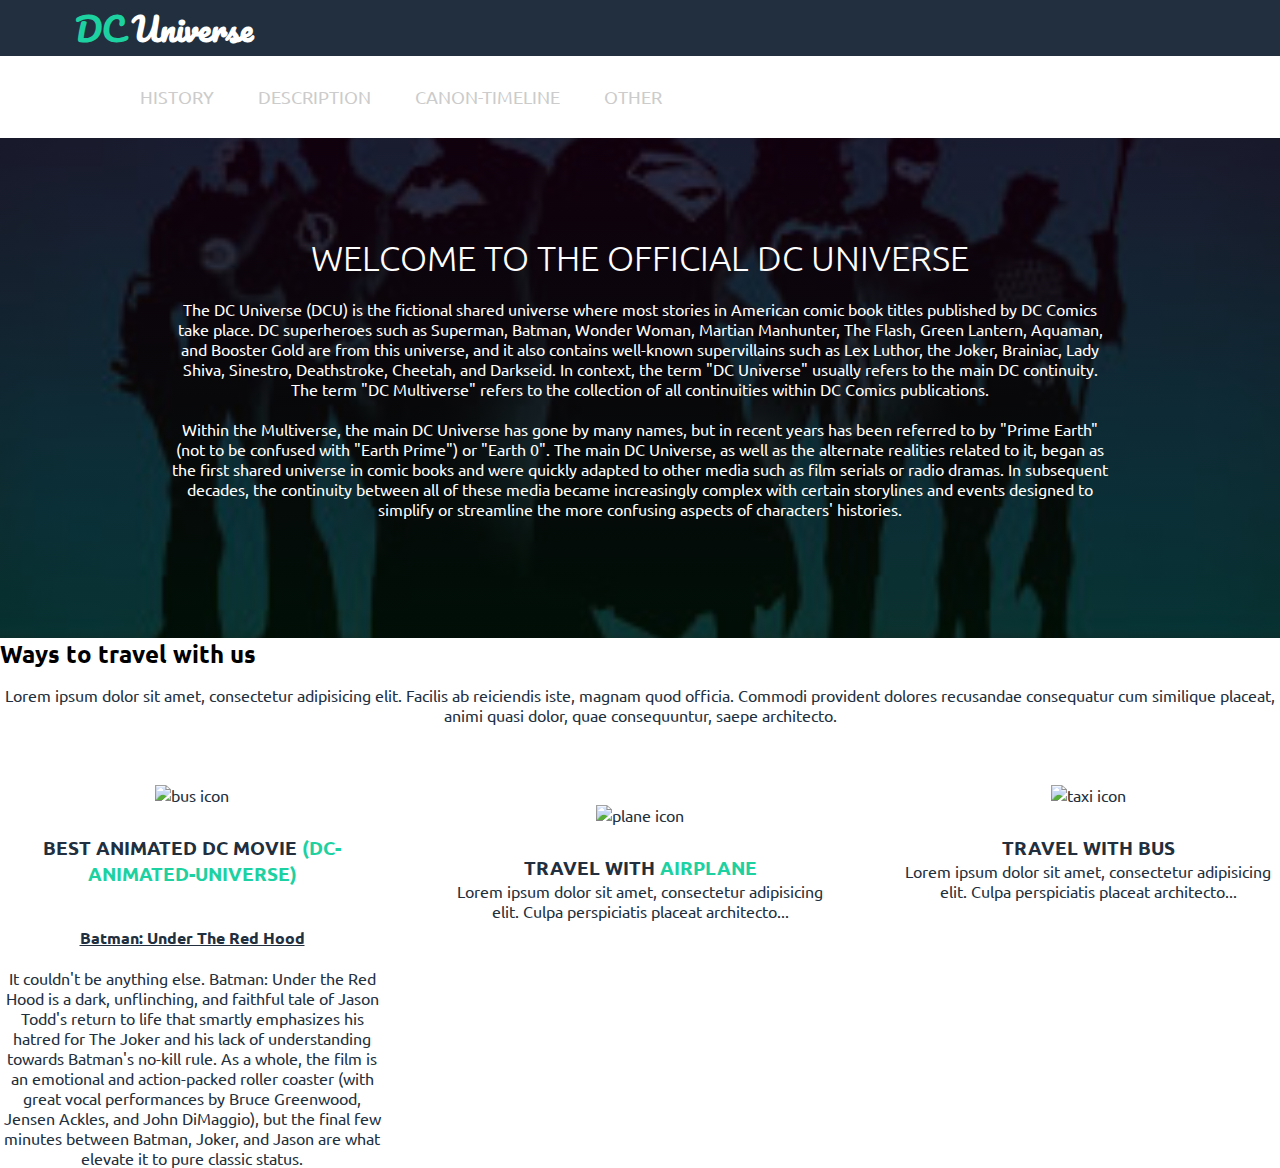
==== index.html @ 22c5e516 "update" ====
<!DOCTYPE html>
<html lang="">
<head>
    <meta charset="utf-8">
    <meta name="viewport" content="width=device-width, initial-scale=1.0">
    <link rel="stylesheet" href="css/style.css">
    <link href="https://fonts.googleapis.com/css2?family=Pacifico&family=Ubuntu:wght@400;700&display=swap" rel="stylesheet">
    <title></title>
</head>

<body>
    <div class="container">
        <header>
            <a href=index.html><h1 class="page-header"><span>DC</span> Universe</h1></a>
            <ul class="nav-menu">
                <a href="#"><li>History</li></a>
                <a href="descri.html"><li>Description</li></a>
                <a href="#"><li>Canon-Timeline</li></a>
                <a href="#"><li>Other</li></a>
            </ul>
            <div class="header-image">
                <h2>Welcome to the Official DC Universe</h2>
                <p>The DC Universe (DCU) is the fictional shared universe where most stories in American comic book titles published by DC Comics take place. DC superheroes such as Superman, Batman, Wonder Woman, Martian Manhunter, The Flash, Green Lantern, Aquaman, and Booster Gold are from this universe, and it also contains well-known supervillains such as Lex Luthor, the Joker, Brainiac, Lady Shiva, Sinestro, Deathstroke, Cheetah, and Darkseid. In context, the term "DC Universe" usually refers to the main DC continuity. The term "DC Multiverse" refers to the collection of all continuities within DC Comics publications. 
                <br>
                <br>
                Within the Multiverse, the main DC Universe has gone by many names, but in recent years has been referred to by "Prime Earth" (not to be confused with "Earth Prime") or "Earth 0". The main DC Universe, as well as the alternate realities related to it, began as the first shared universe in comic books and were quickly adapted to other media such as film serials or radio dramas. In subsequent decades, the continuity between all of these media became increasingly complex with certain storylines and events designed to simplify or streamline the more confusing aspects of characters' histories.</p>
            </div>
        </header>
        
        <section class="journey-way">
           <h2>Ways to travel with <span>us</span></h2>
           <p id="journey-explain">Lorem ipsum dolor sit amet, consectetur adipisicing elit. Facilis ab reiciendis iste, magnam quod officia. Commodi provident dolores recusandae consequatur cum similique placeat, animi quasi dolor, quae consequuntur, saepe architecto.</p>
           <div class="travel-ways">
           <div class="ways-to-travel">
               <img src="img/icon11.svg" width="30%"alt="bus icon">
               <h3>Best Animated DC Movie <span>(DC-Animated-Universe)</span></h3><br><br>
               <p><b><u>Batman: Under The Red Hood</u></b><br><br>It couldn't be anything else. Batman: Under the Red Hood is a dark, unflinching, and faithful tale of Jason Todd's return to life that smartly emphasizes his hatred for The Joker and his lack of understanding towards Batman's no-kill rule. As a whole, the film is an emotional and action-packed roller coaster (with great vocal performances by Bruce Greenwood, Jensen Ackles, and John DiMaggio), but the final few minutes between Batman, Joker, and Jason are what elevate it to pure classic status.</p>
           </div>
           <div class="ways-to-travel">
               <img src="img/icon2.svg" width="30%" alt="plane icon">
               <h3>Travel with <span>Airplane</span></h3>
               <p>Lorem ipsum dolor sit amet, consectetur adipisicing elit. Culpa perspiciatis placeat architecto...</p>
           </div>
           <div class="ways-to-travel">
               <img src="img/icon3.svg" width="30%" alt="taxi icon">
               <h3>Travel with bus</h3>
               <p>Lorem ipsum dolor sit amet, consectetur adipisicing elit. Culpa perspiciatis placeat architecto...</p>
           </div>
           </div>
        </section>
    </div>
</body>
</html>
---- css/style.css ----
*{
    box-sizing: border-box;
    margin: 0;
    padding: 0;  
}

body{
    font-family: 'Pacifico', cursive;
    font-family: 'Ubuntu', sans-serif;
}

li{    
    list-style: none;
    display: inline-block;
    
}

a{
    text-decoration: none;
}

.container{
    max-width: 1400px;
    margin: 0 auto;
    background-color: #fff;
}

/* -----------------------
          Header
------------------------*/
body{
    background-color: #fbfbfb;
}

.page-header {
    background-color: #222f3e;
    color: #fff;
    font-family: 'Pacifico' , cursive;
    padding-left: 70px;
}

.page-header span{
    margin-left: 5px;
    color: #1dd1a1;
}

/* Nav menu*/
.nav-menu{
    padding: 10px 0 10px 120px;
}

.nav-menu a{
    color: #ccc;
    font-size: 18px;
    text-transform: uppercase;
}

.nav-menu a:hover{
    color: #222f3e;
    font-weight: 700;
}

.nav-menu li{
    padding: 20px;
}

/* Header image*/
.header-image{
    background-image: linear-gradient(rgba(23,0,10, 0.7 ), rgba(0,20,0, 
    0.7)),url(../img/image1.jpg);
    background-size: cover;
    background-repeat: no-repeat;
    background-position: center;
    height: 500px;
    display: flex;
    justify-content: center;
    align-items: center;
    flex-direction: column;
    color: #fff;  
}

.header-image h2{
    font-weight: 300;
    text-transform: uppercase;
    font-size: 35px;
}

.header-image p{
    margin: 20px 170px;
    text-align: center;
}

/* -----------------------
        Journey ways
------------------------*/
.journey-ways{
    width: 90%;
    margin: auto;
    padding: 70px;
    padding-bottom: 40px;
}

.journey-ways h2{
    text-align: center;
    text-transform: uppercase;
    color: #222f3e;
    font-size: 35px;
    font-weight: 300;
}

.journey-ways h2 span{
    color: #1dd1a1;
    font-weight: 700;
}

#journey-explain{
    color: #222f3e;
    text-align: center;
    margin-top: 15px;
}

.travel-ways{
    display: flex;
    margin-top: 50px; 
    justify-content: space-between;
    text-align: center;
}

.ways-to-travel{
    width: 30%;
    
}

.ways-to-travel:nth-child(2) {
    margin-top: 30px;
}

.ways-to-travel h3{
    margin-top: 30px;
    text-transform: uppercase;
    color: #222f3e;
}

.ways-to-travel h3 span{
    color: #1dd1a1;
}

.ways-to-travel{
    margin-top: 10px;
    color: #222f3e;
}
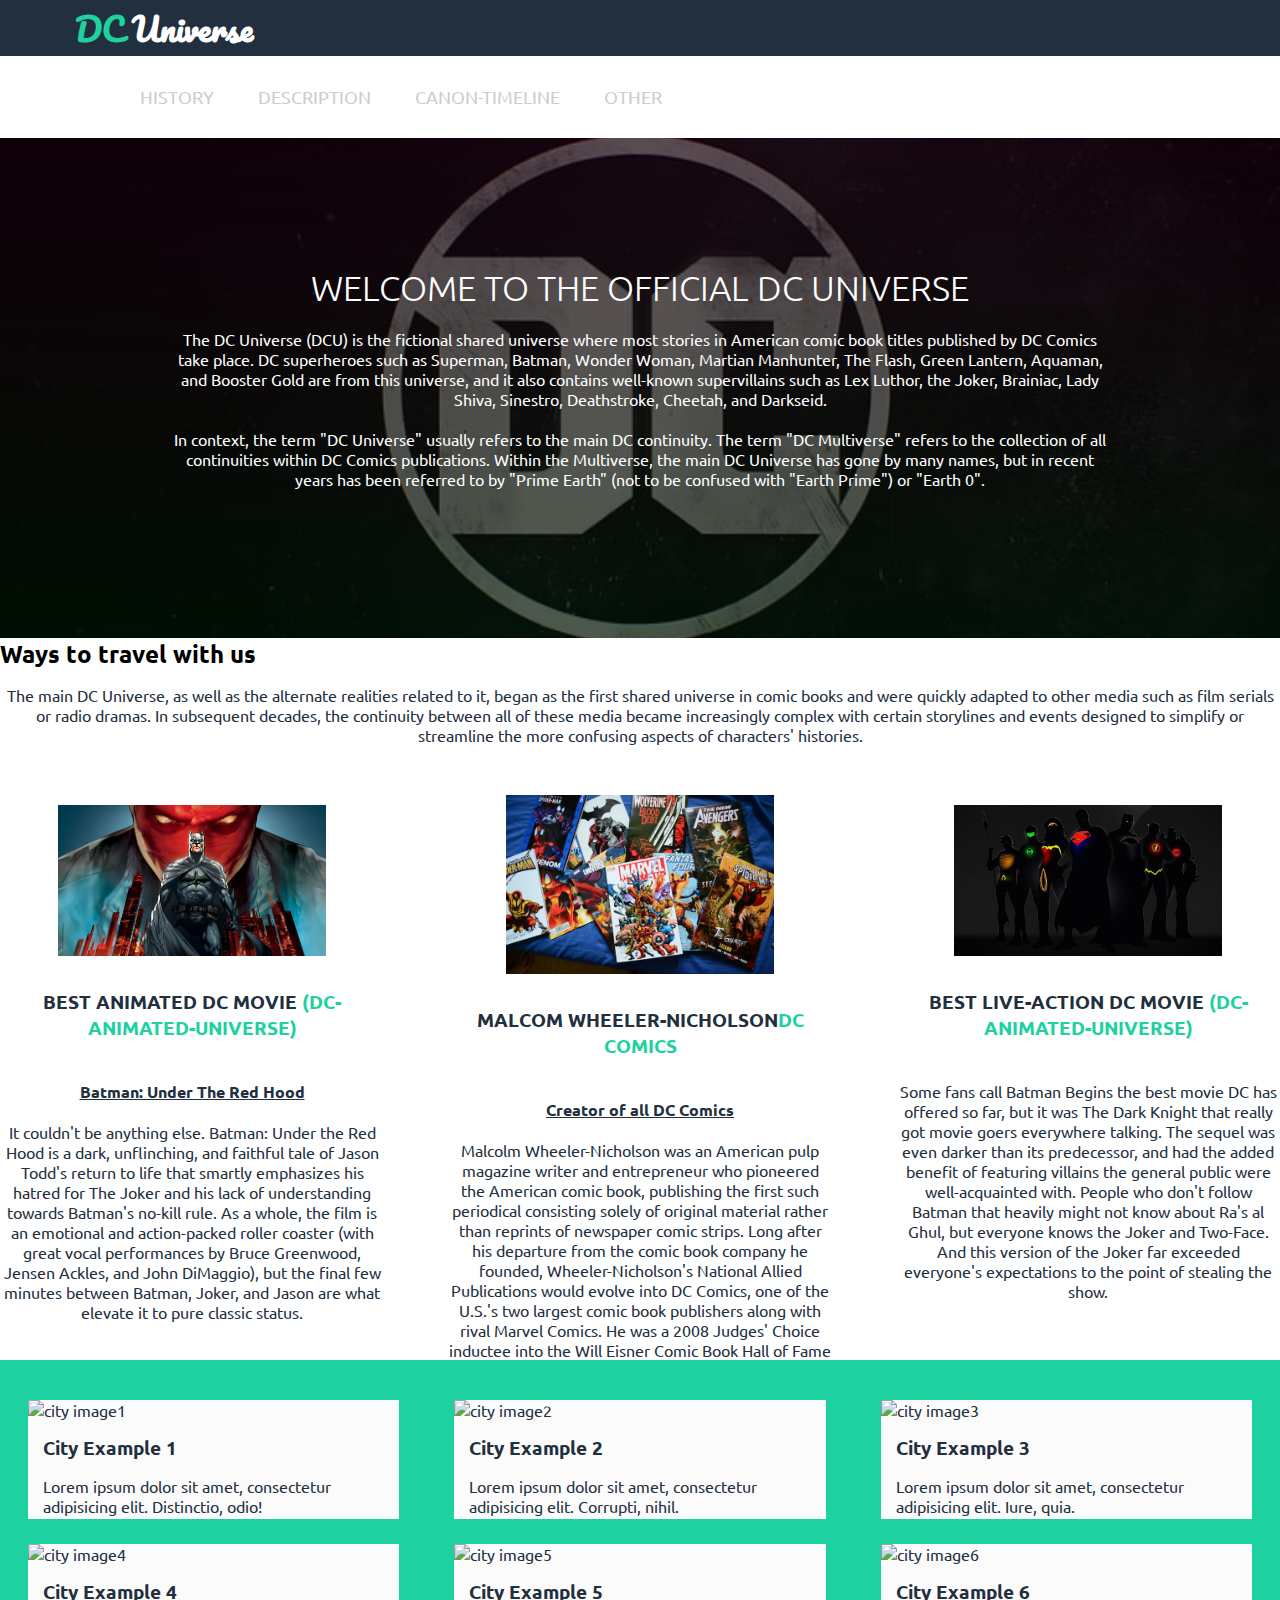
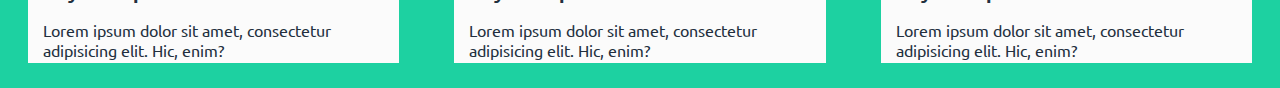
==== commit 8f789324: "update" ====
--- a/index.html
+++ b/index.html
@@ -1,5 +1,5 @@
 <!DOCTYPE html>
-<html lang="">
+<html lang="en">
 <head>
     <meta charset="utf-8">
     <meta name="viewport" content="width=device-width, initial-scale=1.0">
@@ -20,34 +20,70 @@
             </ul>
             <div class="header-image">
                 <h2>Welcome to the Official DC Universe</h2>
-                <p>The DC Universe (DCU) is the fictional shared universe where most stories in American comic book titles published by DC Comics take place. DC superheroes such as Superman, Batman, Wonder Woman, Martian Manhunter, The Flash, Green Lantern, Aquaman, and Booster Gold are from this universe, and it also contains well-known supervillains such as Lex Luthor, the Joker, Brainiac, Lady Shiva, Sinestro, Deathstroke, Cheetah, and Darkseid. In context, the term "DC Universe" usually refers to the main DC continuity. The term "DC Multiverse" refers to the collection of all continuities within DC Comics publications. 
+                <p>The DC Universe (DCU) is the fictional shared universe where most stories in American comic book titles published by DC Comics take place. DC superheroes such as Superman, Batman, Wonder Woman, Martian Manhunter, The Flash, Green Lantern, Aquaman, and Booster Gold are from this universe, and it also contains well-known supervillains such as Lex Luthor, the Joker, Brainiac, Lady Shiva, Sinestro, Deathstroke, Cheetah, and Darkseid. 
                 <br>
                 <br>
-                Within the Multiverse, the main DC Universe has gone by many names, but in recent years has been referred to by "Prime Earth" (not to be confused with "Earth Prime") or "Earth 0". The main DC Universe, as well as the alternate realities related to it, began as the first shared universe in comic books and were quickly adapted to other media such as film serials or radio dramas. In subsequent decades, the continuity between all of these media became increasingly complex with certain storylines and events designed to simplify or streamline the more confusing aspects of characters' histories.</p>
+                In context, the term "DC Universe" usually refers to the main DC continuity. The term "DC Multiverse" refers to the collection of all continuities within DC Comics publications. Within the Multiverse, the main DC Universe has gone by many names, but in recent years has been referred to by "Prime Earth" (not to be confused with "Earth Prime") or "Earth 0".</p>
             </div>
         </header>
         
         <section class="journey-way">
            <h2>Ways to travel with <span>us</span></h2>
-           <p id="journey-explain">Lorem ipsum dolor sit amet, consectetur adipisicing elit. Facilis ab reiciendis iste, magnam quod officia. Commodi provident dolores recusandae consequatur cum similique placeat, animi quasi dolor, quae consequuntur, saepe architecto.</p>
+           <p id="journey-explain">The main DC Universe, as well as the alternate realities related to it, began as the first shared universe in comic books and were quickly adapted to other media such as film serials or radio dramas. In subsequent decades, the continuity between all of these media became increasingly complex with certain storylines and events designed to simplify or streamline the more confusing aspects of characters' histories.</p>
            <div class="travel-ways">
            <div class="ways-to-travel">
-               <img src="img/icon11.svg" width="30%"alt="bus icon">
+               <img src="img/image3.jpg" width="70%"alt="bus icon">
                <h3>Best Animated DC Movie <span>(DC-Animated-Universe)</span></h3><br><br>
                <p><b><u>Batman: Under The Red Hood</u></b><br><br>It couldn't be anything else. Batman: Under the Red Hood is a dark, unflinching, and faithful tale of Jason Todd's return to life that smartly emphasizes his hatred for The Joker and his lack of understanding towards Batman's no-kill rule. As a whole, the film is an emotional and action-packed roller coaster (with great vocal performances by Bruce Greenwood, Jensen Ackles, and John DiMaggio), but the final few minutes between Batman, Joker, and Jason are what elevate it to pure classic status.</p>
            </div>
            <div class="ways-to-travel">
-               <img src="img/icon2.svg" width="30%" alt="plane icon">
-               <h3>Travel with <span>Airplane</span></h3>
-               <p>Lorem ipsum dolor sit amet, consectetur adipisicing elit. Culpa perspiciatis placeat architecto...</p>
+               <img src="img/image2.jpg" width="70%" alt="plane icon">
+               <h3>Malcom Wheeler-Nicholson<span>DC Comics</span></h3><br><br>
+               <p><b><u>Creator of all DC Comics</u></b><br><br>Malcolm Wheeler-Nicholson was an American pulp magazine writer and entrepreneur who pioneered the American comic book, publishing the first such periodical consisting solely of original material rather than reprints of newspaper comic strips. Long after his departure from the comic book company he founded, Wheeler-Nicholson's National Allied Publications would evolve into DC Comics, one of the U.S.'s two largest comic book publishers along with rival Marvel Comics. He was a 2008 Judges' Choice inductee into the Will Eisner Comic Book Hall of Fame</p>
            </div>
            <div class="ways-to-travel">
-               <img src="img/icon3.svg" width="30%" alt="taxi icon">
-               <h3>Travel with bus</h3>
-               <p>Lorem ipsum dolor sit amet, consectetur adipisicing elit. Culpa perspiciatis placeat architecto...</p>
+               <img src="img/image1.jpg" width="70%" alt="taxi icon">
+               <h3>Best Live-Action DC Movie <span>(DC-Animated-Universe)</span></h3><br><br> 
+               <p>Some fans call Batman Begins the best movie DC has offered so far, but it was The Dark Knight that really got movie goers everywhere talking. The sequel was even darker than its predecessor, and had the added benefit of featuring villains the general public were well-acquainted with. People who don't follow Batman that heavily might not know about Ra's al Ghul, but everyone knows the Joker and Two-Face. And this version of the Joker far exceeded everyone's expectations to the point of stealing the show.</p>
            </div>
            </div>
         </section>
+        
+        <section class="city-images">    
+            <div class="images-of-cities">
+                <div class="city-image">
+                    <img src="img/3.jpg" alt=" city image1">
+                    <h3>City Example 1</h3>
+                    <p>Lorem ipsum dolor sit amet, consectetur adipisicing elit. Distinctio, odio!</p>
+                </div>
+                <div class="city-image">
+                    <img src="img/3.jpg" alt=" city image2">
+                    <h3>City Example 2</h3>
+                    <p>Lorem ipsum dolor sit amet, consectetur adipisicing elit. Corrupti, nihil.</p>
+                </div>
+            <div class="city-image">
+                    <img src="img/5.jpg" alt=" city image3">
+                    <h3>City Example 3</h3>
+                    <p>Lorem ipsum dolor sit amet, consectetur adipisicing elit. Iure, quia.</p>
+                </div>
+                <div class="city-image">
+                    <img src="img/Nairobi.jpg" height="50%" alt=" city image4">
+                    <h3>City Example 4</h3>
+                    <p>Lorem ipsum dolor sit amet, consectetur adipisicing elit. Hic, enim?</p>
+                </div>
+                <div class="city-image">
+                    <img src="img/7.jpg" height="50%" alt=" city image5">
+                    <h3>City Example 5</h3>
+                    <p>Lorem ipsum dolor sit amet, consectetur adipisicing elit. Hic, enim?</p>
+                </div>
+                <div class="city-image">
+                    <img src="img/8.jpg" height="50%" alt=" city image6">
+                    <h3>City Example 6</h3>
+                    <p>Lorem ipsum dolor sit amet, consectetur adipisicing elit. Hic, enim?</p>
+                </div>
+            </div> 
+        </section>
+        
     </div>
 </body>
 </html>
--- a/css/style.css
+++ b/css/style.css
@@ -69,7 +69,7 @@
 /* Header image*/
 .header-image{
     background-image: linear-gradient(rgba(23,0,10, 0.7 ), rgba(0,20,0, 
-    0.7)),url(../img/image1.jpg);
+    0.7)),url(../img/image.jpg);
     background-size: cover;
     background-repeat: no-repeat;
     background-position: center;
@@ -134,7 +134,7 @@
 }
 
 .ways-to-travel:nth-child(2) {
-    margin-top: 30px;
+    margin-top: 0px;
 }
 
 .ways-to-travel h3{
@@ -151,3 +151,39 @@
     margin-top: 10px;
     color: #222f3e;
 }
+
+/* -----------------------
+        City Gallery
+------------------------*/
+.city-images{
+    padding-top: 40px;
+    background-color: #1dd1a1;
+    color: #222f3e;
+}
+
+.images-of-cities{
+    display: flex;
+    flex-wrap: wrap;
+    justify-content: space-around;
+}
+
+.city-image{
+    width: 29%;
+    margin-bottom: 25px;
+    background-color: #fbfbfb;
+}
+
+.city-image img{
+    width: 100%;
+}
+
+.city-image h3{
+    padding: 15px;
+}
+
+.city-image p{
+    padding: 0 15px 10px 15px;
+    padding-bottom: 3px;
+}
+
+
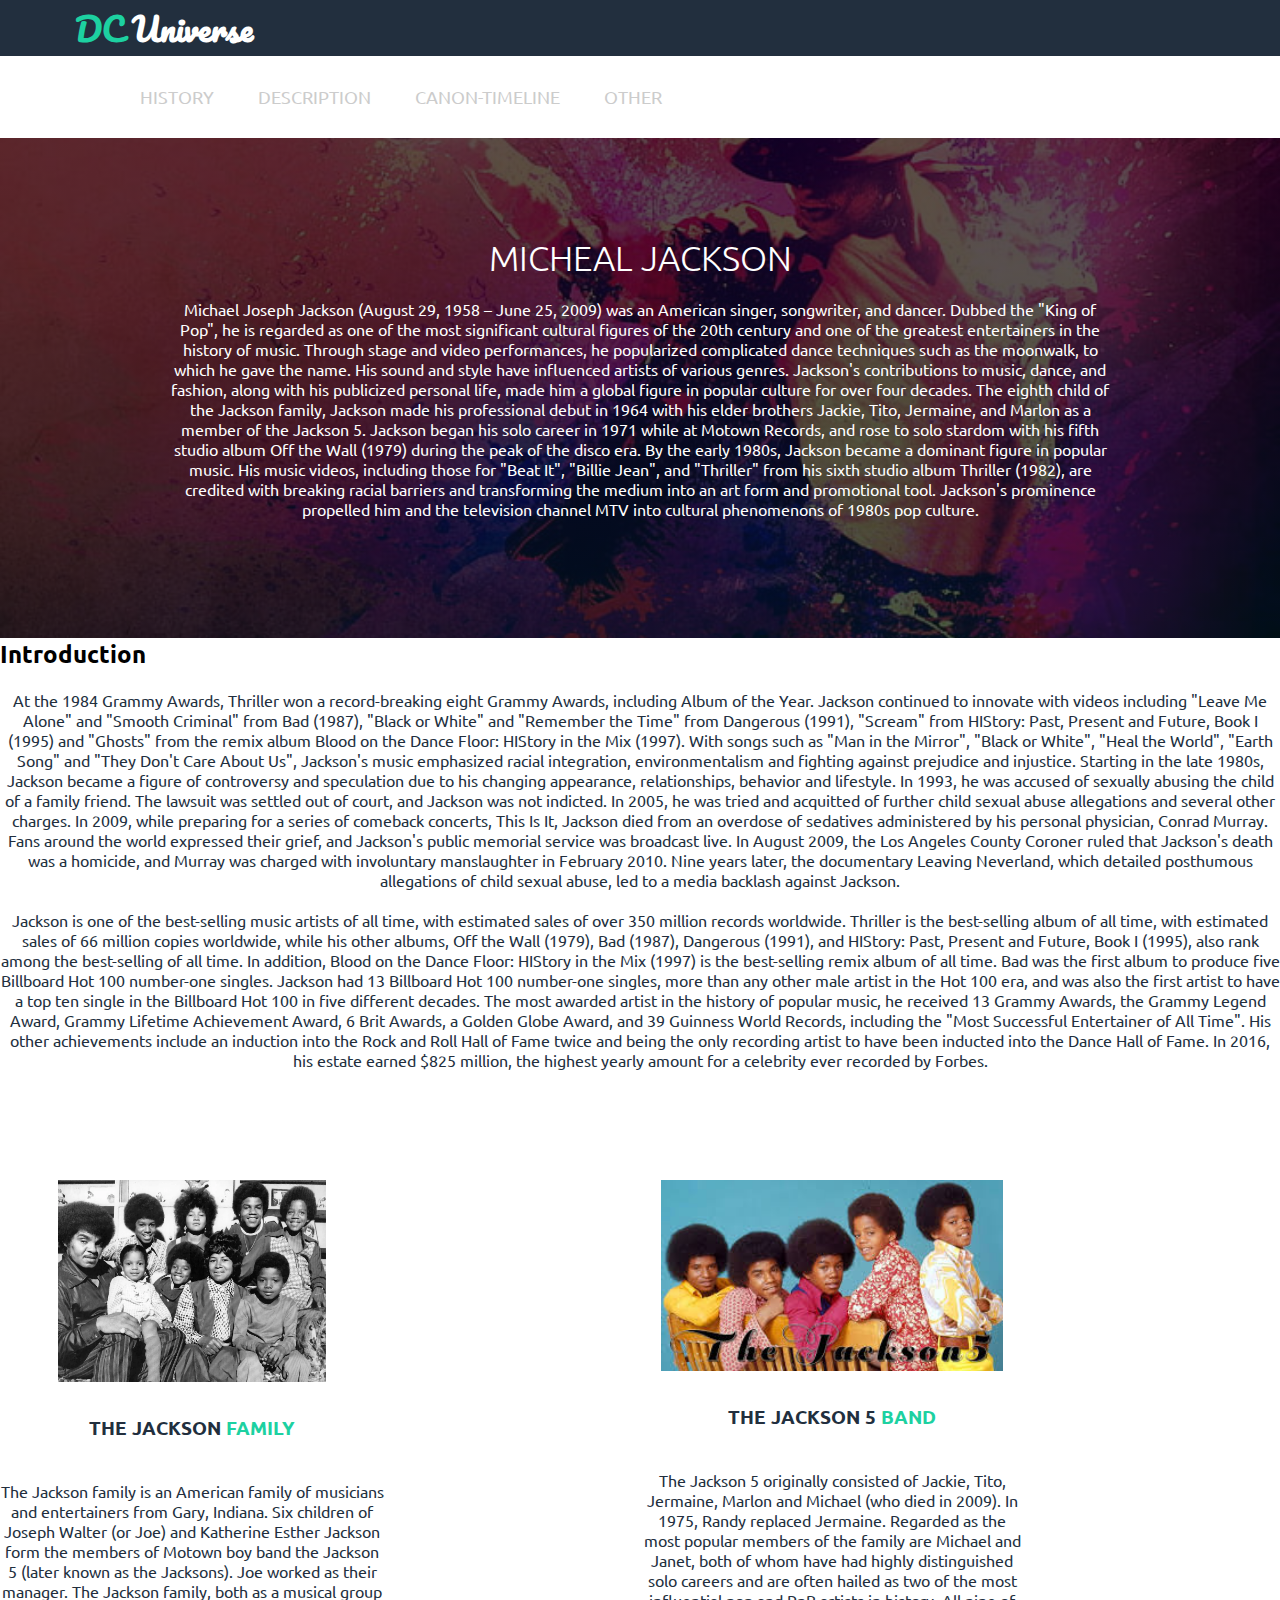
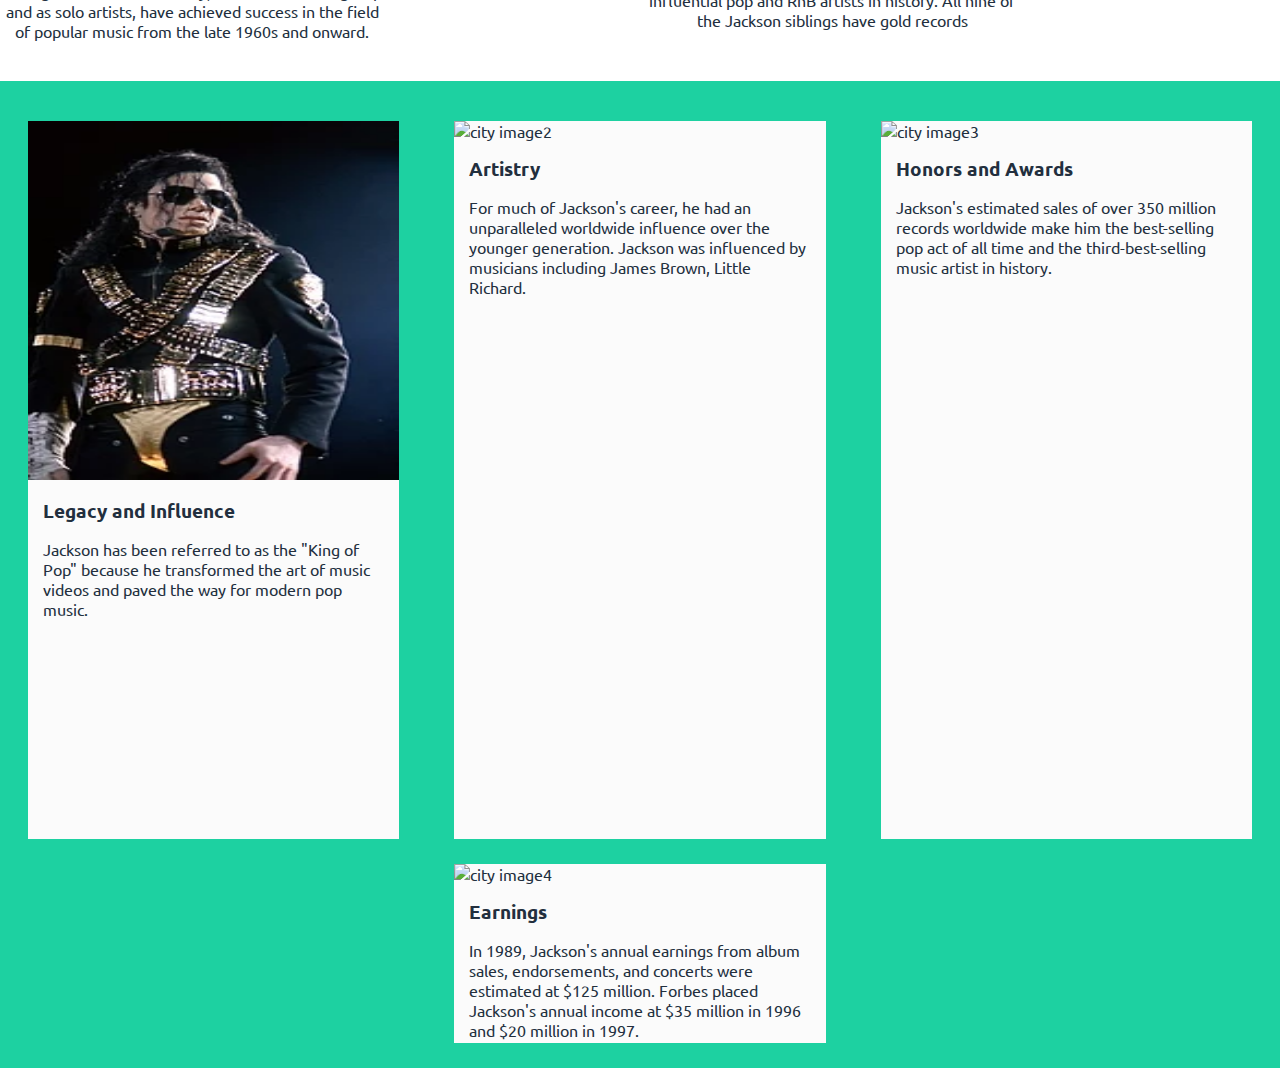
==== commit 21ee972c: "update" ====
--- a/index.html
+++ b/index.html
@@ -5,7 +5,7 @@
     <meta name="viewport" content="width=device-width, initial-scale=1.0">
     <link rel="stylesheet" href="css/style.css">
     <link href="https://fonts.googleapis.com/css2?family=Pacifico&family=Ubuntu:wght@400;700&display=swap" rel="stylesheet">
-    <title></title>
+    <title>The King of Pop</title>
 </head>
 
 <body>
@@ -19,67 +19,55 @@
                 <a href="#"><li>Other</li></a>
             </ul>
             <div class="header-image">
-                <h2>Welcome to the Official DC Universe</h2>
-                <p>The DC Universe (DCU) is the fictional shared universe where most stories in American comic book titles published by DC Comics take place. DC superheroes such as Superman, Batman, Wonder Woman, Martian Manhunter, The Flash, Green Lantern, Aquaman, and Booster Gold are from this universe, and it also contains well-known supervillains such as Lex Luthor, the Joker, Brainiac, Lady Shiva, Sinestro, Deathstroke, Cheetah, and Darkseid. 
-                <br>
-                <br>
-                In context, the term "DC Universe" usually refers to the main DC continuity. The term "DC Multiverse" refers to the collection of all continuities within DC Comics publications. Within the Multiverse, the main DC Universe has gone by many names, but in recent years has been referred to by "Prime Earth" (not to be confused with "Earth Prime") or "Earth 0".</p>
+                <h2>Micheal Jackson</h2>
+                <p>Michael Joseph Jackson (August 29, 1958 – June 25, 2009) was an American singer, songwriter, and dancer. Dubbed the "King of Pop", he is regarded as one of the most significant cultural figures of the 20th century and one of the greatest entertainers in the history of music. Through stage and video performances, he popularized complicated dance techniques such as the moonwalk, to which he gave the name. His sound and style have influenced artists of various genres. Jackson's contributions to music, dance, and fashion, along with his publicized personal life, made him a global figure in popular culture for over four decades. The eighth child of the Jackson family, Jackson made his professional debut in 1964 with his elder brothers Jackie, Tito, Jermaine, and Marlon as a member of the Jackson 5. Jackson began his solo career in 1971 while at Motown Records, and rose to solo stardom with his fifth studio album Off the Wall (1979) during the peak of the disco era. By the early 1980s, Jackson became a dominant figure in popular music. His music videos, including those for "Beat It", "Billie Jean", and "Thriller" from his sixth studio album Thriller (1982), are credited with breaking racial barriers and transforming the medium into an art form and promotional tool. Jackson's prominence propelled him and the television channel MTV into cultural phenomenons of 1980s pop culture.</p>
             </div>
         </header>
         
         <section class="journey-way">
-           <h2>Ways to travel with <span>us</span></h2>
-           <p id="journey-explain">The main DC Universe, as well as the alternate realities related to it, began as the first shared universe in comic books and were quickly adapted to other media such as film serials or radio dramas. In subsequent decades, the continuity between all of these media became increasingly complex with certain storylines and events designed to simplify or streamline the more confusing aspects of characters' histories.</p>
+           <h2><span>Intro</span>duction</h2>
+           <p id="journey-explain">At the 1984 Grammy Awards, Thriller won a record-breaking eight Grammy Awards, including Album of the Year. Jackson continued to innovate with videos including "Leave Me Alone" and "Smooth Criminal" from Bad (1987), "Black or White" and "Remember the Time" from Dangerous (1991), "Scream" from HIStory: Past, Present and Future, Book I (1995) and "Ghosts" from the remix album Blood on the Dance Floor: HIStory in the Mix (1997). With songs such as "Man in the Mirror", "Black or White", "Heal the World", "Earth Song" and "They Don't Care About Us", Jackson's music emphasized racial integration, environmentalism and fighting against prejudice and injustice. Starting in the late 1980s, Jackson became a figure of controversy and speculation due to his changing appearance, relationships, behavior and lifestyle. In 1993, he was accused of sexually abusing the child of a family friend. The lawsuit was settled out of court, and Jackson was not indicted. In 2005, he was tried and acquitted of further child sexual abuse allegations and several other charges. In 2009, while preparing for a series of comeback concerts, This Is It, Jackson died from an overdose of sedatives administered by his personal physician, Conrad Murray. Fans around the world expressed their grief, and Jackson's public memorial service was broadcast live. In August 2009, the Los Angeles County Coroner ruled that Jackson's death was a homicide, and Murray was charged with involuntary manslaughter in February 2010. Nine years later, the documentary Leaving Neverland, which detailed posthumous allegations of child sexual abuse, led to a media backlash against Jackson.
+           <br><br>
+           Jackson is one of the best-selling music artists of all time, with estimated sales of over 350 million records worldwide. Thriller is the best-selling album of all time, with estimated sales of 66 million copies worldwide, while his other albums, Off the Wall (1979), Bad (1987), Dangerous (1991), and HIStory: Past, Present and Future, Book I (1995), also rank among the best-selling of all time. In addition, Blood on the Dance Floor: HIStory in the Mix (1997) is the best-selling remix album of all time. Bad was the first album to produce five Billboard Hot 100 number-one singles. Jackson had 13 Billboard Hot 100 number-one singles, more than any other male artist in the Hot 100 era, and was also the first artist to have a top ten single in the Billboard Hot 100 in five different decades. The most awarded artist in the history of popular music, he received 13 Grammy Awards, the Grammy Legend Award, Grammy Lifetime Achievement Award, 6 Brit Awards, a Golden Globe Award, and 39 Guinness World Records, including the "Most Successful Entertainer of All Time". His other achievements include an induction into the Rock and Roll Hall of Fame twice and being the only recording artist to have been inducted into the Dance Hall of Fame. In 2016, his estate earned $825 million, the highest yearly amount for a celebrity ever recorded by Forbes.</p>
+           
+           <br><br>
+           
            <div class="travel-ways">
            <div class="ways-to-travel">
-               <img src="img/image3.jpg" width="70%"alt="bus icon">
-               <h3>Best Animated DC Movie <span>(DC-Animated-Universe)</span></h3><br><br>
-               <p><b><u>Batman: Under The Red Hood</u></b><br><br>It couldn't be anything else. Batman: Under the Red Hood is a dark, unflinching, and faithful tale of Jason Todd's return to life that smartly emphasizes his hatred for The Joker and his lack of understanding towards Batman's no-kill rule. As a whole, the film is an emotional and action-packed roller coaster (with great vocal performances by Bruce Greenwood, Jensen Ackles, and John DiMaggio), but the final few minutes between Batman, Joker, and Jason are what elevate it to pure classic status.</p>
+               <img src="img/imagem3.jpg" width="70%"alt="bus icon">
+               <h3>The Jackson <span>Family</span></h3><br><br>
+               <p>The Jackson family is an American family of musicians and entertainers from Gary, Indiana. Six children of Joseph Walter (or Joe) and Katherine Esther Jackson form the members of Motown boy band the Jackson 5 (later known as the Jacksons). Joe worked as their manager. The Jackson family, both as a musical group and as solo artists, have achieved success in the field of popular music from the late 1960s and onward.</p>
            </div>
            <div class="ways-to-travel">
-               <img src="img/image2.jpg" width="70%" alt="plane icon">
-               <h3>Malcom Wheeler-Nicholson<span>DC Comics</span></h3><br><br>
-               <p><b><u>Creator of all DC Comics</u></b><br><br>Malcolm Wheeler-Nicholson was an American pulp magazine writer and entrepreneur who pioneered the American comic book, publishing the first such periodical consisting solely of original material rather than reprints of newspaper comic strips. Long after his departure from the comic book company he founded, Wheeler-Nicholson's National Allied Publications would evolve into DC Comics, one of the U.S.'s two largest comic book publishers along with rival Marvel Comics. He was a 2008 Judges' Choice inductee into the Will Eisner Comic Book Hall of Fame</p>
+               <img src="img/imagem4.jpg" width="89%" alt="plane icon">
+               <h3>The Jackson 5 <span>Band</span></h3><br><br>
+               <p>The Jackson 5 originally consisted of Jackie, Tito, Jermaine, Marlon and Michael (who died in 2009). In 1975, Randy replaced Jermaine. Regarded as the most popular members of the family are Michael and Janet, both of whom have had highly distinguished solo careers and are often hailed as two of the most influential pop and RnB artists in history. All nine of the Jackson siblings have gold records</p>
            </div>
-           <div class="ways-to-travel">
-               <img src="img/image1.jpg" width="70%" alt="taxi icon">
-               <h3>Best Live-Action DC Movie <span>(DC-Animated-Universe)</span></h3><br><br> 
-               <p>Some fans call Batman Begins the best movie DC has offered so far, but it was The Dark Knight that really got movie goers everywhere talking. The sequel was even darker than its predecessor, and had the added benefit of featuring villains the general public were well-acquainted with. People who don't follow Batman that heavily might not know about Ra's al Ghul, but everyone knows the Joker and Two-Face. And this version of the Joker far exceeded everyone's expectations to the point of stealing the show.</p>
-           </div>
+           <br><br>
            </div>
         </section>
-        
+        <br><br>
         <section class="city-images">    
             <div class="images-of-cities">
                 <div class="city-image">
-                    <img src="img/3.jpg" alt=" city image1">
-                    <h3>City Example 1</h3>
-                    <p>Lorem ipsum dolor sit amet, consectetur adipisicing elit. Distinctio, odio!</p>
+                    <img src="img/imagem5.jpg" height="50%" width="30%" alt="city image1">
+                    <h3>Legacy and Influence</h3>
+                    <p>Jackson has been referred to as the "King of Pop" because he transformed the art of music videos and paved the way for modern pop music.</p>
                 </div>
                 <div class="city-image">
                     <img src="img/3.jpg" alt=" city image2">
-                    <h3>City Example 2</h3>
-                    <p>Lorem ipsum dolor sit amet, consectetur adipisicing elit. Corrupti, nihil.</p>
+                    <h3>Artistry</h3>
+                    <p>For much of Jackson's career, he had an unparalleled worldwide influence over the younger generation. Jackson was influenced by musicians including James Brown, Little Richard.</p>
                 </div>
             <div class="city-image">
                     <img src="img/5.jpg" alt=" city image3">
-                    <h3>City Example 3</h3>
-                    <p>Lorem ipsum dolor sit amet, consectetur adipisicing elit. Iure, quia.</p>
+                    <h3>Honors and Awards</h3>
+                    <p>Jackson's estimated sales of over 350 million records worldwide make him the best-selling pop act of all time and the third-best-selling music artist in history.</p>
                 </div>
                 <div class="city-image">
                     <img src="img/Nairobi.jpg" height="50%" alt=" city image4">
-                    <h3>City Example 4</h3>
-                    <p>Lorem ipsum dolor sit amet, consectetur adipisicing elit. Hic, enim?</p>
-                </div>
-                <div class="city-image">
-                    <img src="img/7.jpg" height="50%" alt=" city image5">
-                    <h3>City Example 5</h3>
-                    <p>Lorem ipsum dolor sit amet, consectetur adipisicing elit. Hic, enim?</p>
-                </div>
-                <div class="city-image">
-                    <img src="img/8.jpg" height="50%" alt=" city image6">
-                    <h3>City Example 6</h3>
-                    <p>Lorem ipsum dolor sit amet, consectetur adipisicing elit. Hic, enim?</p>
+                    <h3>Earnings</h3>
+                    <p>In 1989, Jackson's annual earnings from album sales, endorsements, and concerts were estimated at $125 million. Forbes placed Jackson's annual income at $35 million in 1996 and $20 million in 1997.</p>
                 </div>
             </div> 
         </section>
--- a/css/style.css
+++ b/css/style.css
@@ -69,7 +69,7 @@
 /* Header image*/
 .header-image{
     background-image: linear-gradient(rgba(23,0,10, 0.7 ), rgba(0,20,0, 
-    0.7)),url(../img/image.jpg);
+    0.7)),url(../img/imagem2.jpg);
     background-size: cover;
     background-repeat: no-repeat;
     background-position: center;
@@ -97,8 +97,8 @@
 ------------------------*/
 .journey-ways{
     width: 90%;
-    margin: auto;
-    padding: 70px;
+    margin: 100px;
+    padding: 80px;
     padding-bottom: 40px;
 }
 
@@ -106,7 +106,7 @@
     text-align: center;
     text-transform: uppercase;
     color: #222f3e;
-    font-size: 35px;
+    font-size: 100px;
     font-weight: 300;
 }
 
@@ -118,7 +118,7 @@
 #journey-explain{
     color: #222f3e;
     text-align: center;
-    margin-top: 15px;
+    margin-top: 20px;
 }
 
 .travel-ways{
@@ -134,7 +134,7 @@
 }
 
 .ways-to-travel:nth-child(2) {
-    margin-top: 0px;
+    margin-top: 20px;
 }
 
 .ways-to-travel h3{
@@ -148,7 +148,7 @@
 }
 
 .ways-to-travel{
-    margin-top: 10px;
+    margin-top: 20px;
     color: #222f3e;
 }
 
@@ -186,4 +186,3 @@
     padding-bottom: 3px;
 }
 
-
